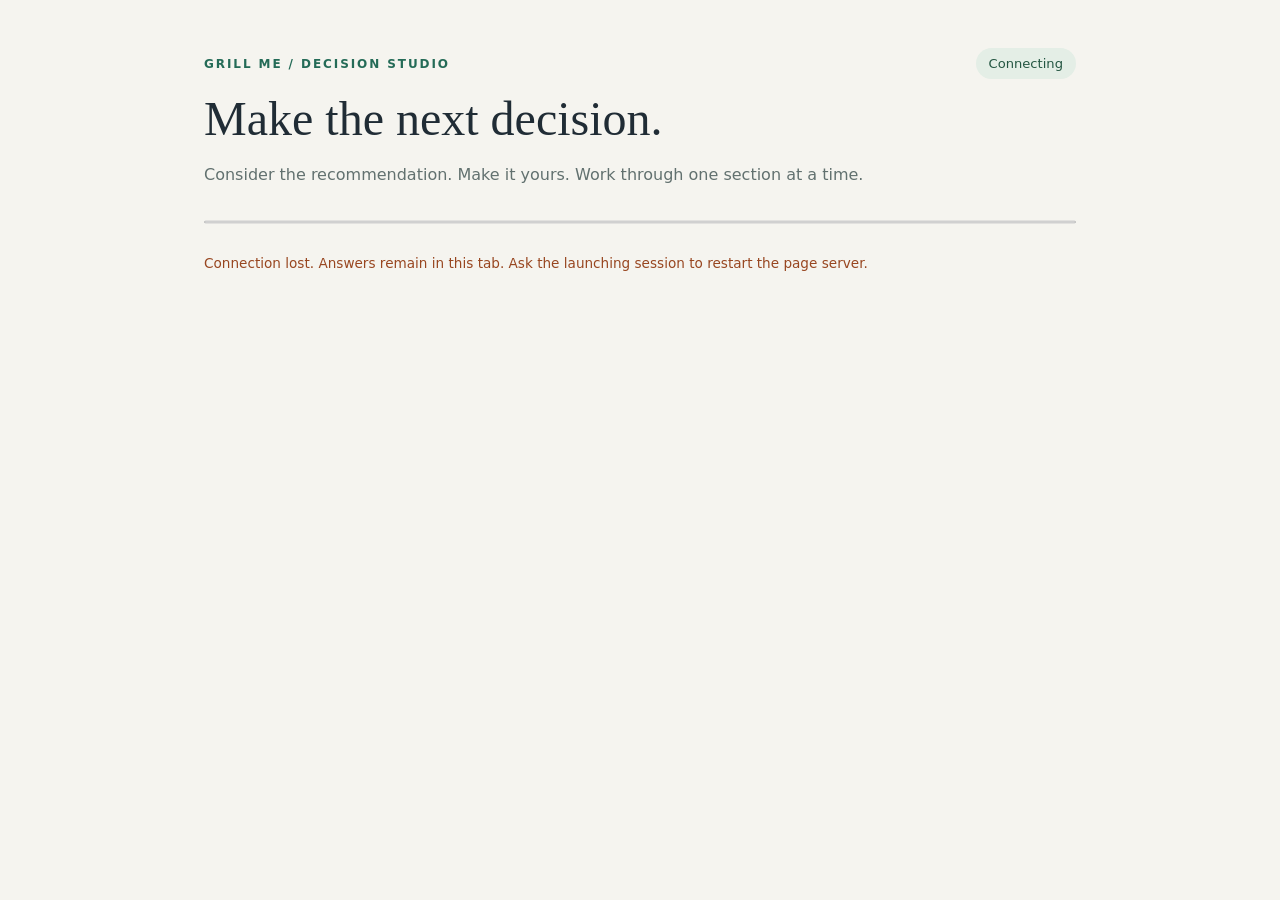
==== skills/grill-me-html/assets/index.html @ 187deed4 "Add browser grilling with stored answers and session recovery" ====
<!doctype html>
<html lang="en">
<head>
<meta charset="utf-8">
<meta name="viewport" content="width=device-width, initial-scale=1">
<title>Grill me · Decision studio</title>
<style>
:root{font-family:Inter,ui-sans-serif,system-ui,sans-serif;color:#202c35;background:#f5f4ef;font-size:16px;--accent:#246b57;--muted:#62716f;--line:#dce2da}
*{box-sizing:border-box}body{margin:0}main{max-width:920px;margin:auto;padding:48px 24px 100px}header{margin-bottom:30px}.eyebrow{font-size:.75rem;letter-spacing:.16em;text-transform:uppercase;color:var(--accent);font-weight:750}h1{font-family:Georgia,serif;font-weight:400;font-size:clamp(2rem,5vw,3rem);margin:12px 0}h2{font-size:1.5rem;line-height:1.3;margin:16px 0}p{line-height:1.65}.muted{color:var(--muted)}.topline,.row{display:flex;gap:12px;align-items:center;justify-content:space-between;flex-wrap:wrap}.badge{background:#e4eee6;border-radius:20px;padding:8px 13px;font-size:.82rem;color:#245642}.estimate{font-size:.88rem;color:var(--muted);margin-top:18px}progress{width:100%;height:6px;accent-color:var(--accent);margin-top:10px}#connection{font-size:.85rem;color:#984620;min-height:1.2em}#history{max-height:280px;overflow:auto;margin:24px 0;scrollbar-width:thin}details{border:1px solid var(--line);border-radius:12px;background:#fcfcf8;margin:8px 0;padding:12px 16px}summary{cursor:pointer;font-size:.9rem;line-height:1.5}summary span{color:var(--muted)}.past-answer{border-top:1px solid var(--line);padding-top:12px;margin-top:12px}.prose{white-space:pre-wrap;overflow-wrap:anywhere;line-height:1.65}nav{display:flex;gap:8px;overflow:auto;padding:4px 0 18px}button{font:inherit;cursor:pointer;border-radius:9px;border:1px solid var(--line);background:white;padding:11px 17px;color:inherit}button:hover{border-color:var(--accent)}button:focus-visible,textarea:focus-visible,summary:focus-visible{outline:3px solid #71aa97;outline-offset:3px}button:disabled{opacity:.45;cursor:default}nav button{padding:8px 12px;white-space:nowrap}nav button[aria-current="step"]{background:var(--accent);color:white;border-color:var(--accent)}nav button.answered:not([aria-current="step"]){background:#e4eee6}.card{border:1px solid var(--line);border-radius:20px;padding:32px;background:#fffefa;box-shadow:0 14px 45px #243b2c08}.recommendation{border-left:3px solid var(--accent);background:#eef3ec;border-radius:0 10px 10px 0;padding:18px 20px;margin:24px 0}.recommendation p{margin:8px 0 16px}.label{font-weight:650;font-size:.85rem}textarea{display:block;resize:vertical;width:100%;min-height:145px;border:1px solid #bccac1;border-radius:10px;padding:14px;margin-top:10px;font:inherit;line-height:1.6;background:white}footer{border-top:1px solid var(--line);padding-top:22px;margin-top:25px}.primary{background:var(--accent);color:white;border-color:var(--accent)}#answer-status{font-size:.85rem;color:var(--accent);min-height:1.4em;margin-top:10px}#error{color:#a42a24;white-space:pre-wrap}#waiting{text-align:center;padding:45px 20px}.pulse{display:inline-block;width:9px;height:9px;border-radius:50%;background:var(--accent);margin-right:7px}#completion{border-left:3px solid var(--accent);padding:8px 24px;margin:25px 0}[hidden]{display:none!important}@media(max-width:600px){main{padding:25px 16px 60px}.card{padding:22px 18px}.row button{flex:1}#history{max-height:220px}}
pre{white-space:pre-wrap;overflow-wrap:anywhere;font-size:.8rem;line-height:1.6;background:#eef1eb;padding:14px;border-radius:8px}#recovery{margin-top:28px}#recovery p{font-size:.9rem}#recovery code{overflow-wrap:anywhere}
</style>
</head>
<body>
<main>
<header>
<div class="topline"><div class="eyebrow">Grill me / Decision studio</div><span class="badge" id="phase">Connecting</span></div>
<h1 id="title">Make the next decision.</h1>
<p class="muted">Consider the recommendation. Make it yours. Work through one section at a time.</p>
<div class="estimate" id="estimate"></div><progress id="progress" value="0" max="1" aria-label="Answered questions in this section"></progress>
</header>
<div id="connection" role="status" aria-live="polite"></div>
<div id="history" aria-label="Completed sections"></div>
<section id="active" hidden>
<div class="topline"><div class="eyebrow" id="section-title"></div><span class="muted" id="count"></span></div>
<nav id="nav" aria-label="Questions"></nav>
<div class="card">
<div class="eyebrow" id="question-number"></div>
<h2 id="question-title" tabindex="-1"></h2>
<div class="prose" id="question-body"></div>
<div class="recommendation"><div class="label">Agent’s recommendation</div><p class="prose" id="recommendation"></p><button id="accept" type="button">Accept recommendation</button></div>
<label class="label" for="response">Or write your own response</label>
<textarea id="response" placeholder="Your decision, changes, or uncertainty…"></textarea>
<div id="answer-status" role="status" aria-live="polite"></div>
<footer><div class="row"><button id="previous" type="button">← Previous</button><button id="next" type="button">Next question →</button><button id="submit" class="primary" type="button" hidden>Send section to agent →</button></div></footer>
</div>
</section>
<section id="waiting" hidden><p><span class="pulse"></span><strong id="waiting-title">Answers saved. Waiting for your agent.</strong></p><p class="muted" id="waiting-copy">The next section appears automatically. If your agent stops, use the resume command below.</p></section>
<section id="completion" hidden><h2>Shared understanding</h2><div class="prose" id="summary"></div></section>
<details id="recovery" hidden>
<summary><strong>Agent paused? Resume your session</strong></summary>
<p>Submitted answers stay on disk. Run this command in a terminal on the same machine.</p>
<pre id="resume-command" tabindex="0" aria-label="Resume command"></pre>
<button type="button" id="copy-resume">Copy resume command</button>
<p id="resume-note" class="muted"></p>
<div id="picker-prompt" hidden><p>After you select the original session, paste this message:</p><pre id="resume-prompt"></pre></div>
<p>Readable answers: <code id="transcript-path"></code><br>Stored interview: <code id="answers-path"></code></p>
<details><summary>Restart the page server</summary><pre id="restart-command"></pre></details>
</details>
<p id="error" role="alert"></p>
</main>
<script src="app.js"></script>
</body>
</html>
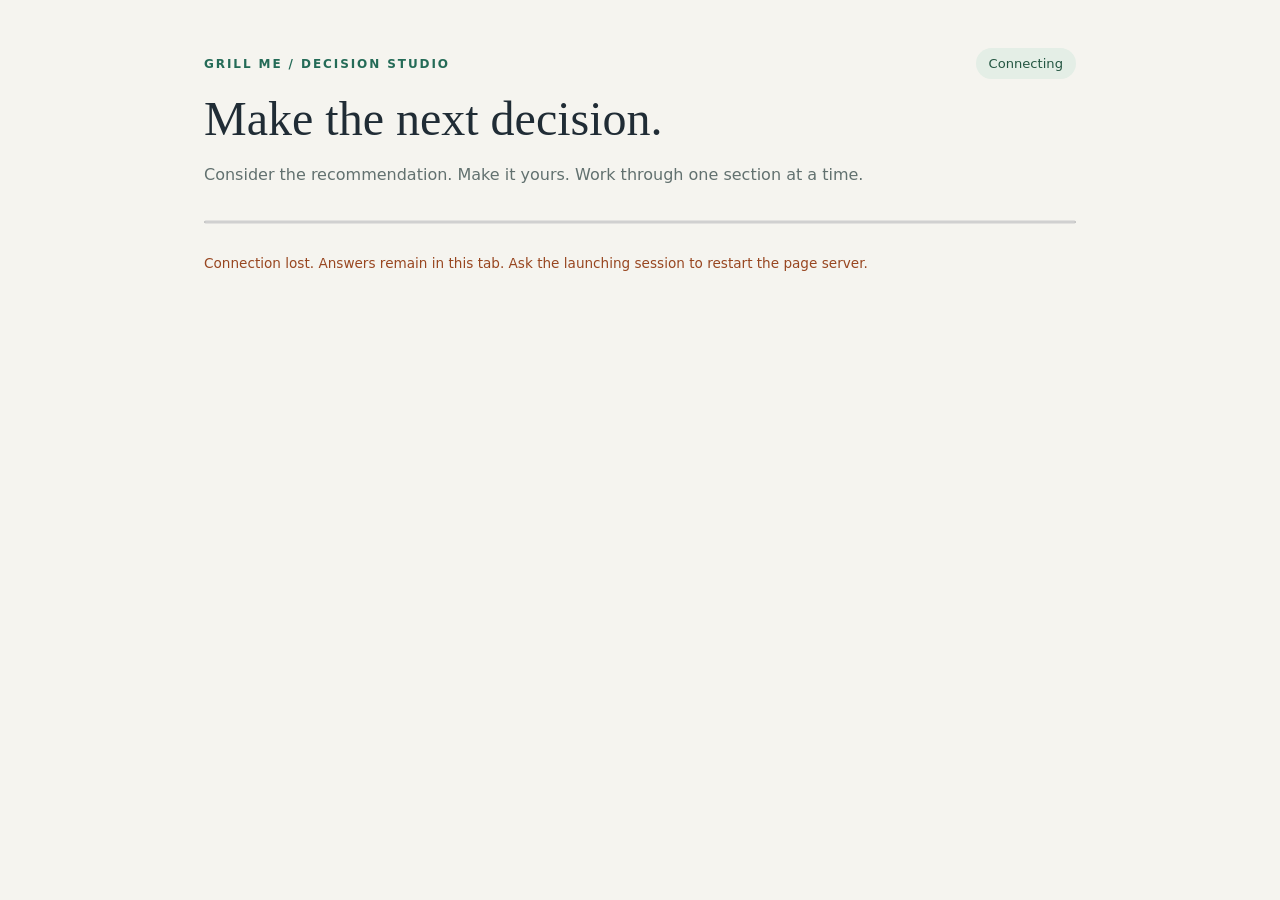
==== commit 12469416: "Advance interview answers and require shared page assets" ====
--- a/skills/grill-me-html/assets/index.html
+++ b/skills/grill-me-html/assets/index.html
@@ -29,7 +29,8 @@
 <div class="prose" id="question-body"></div>
 <div class="recommendation"><div class="label">Agent’s recommendation</div><p class="prose" id="recommendation"></p><button id="accept" type="button">Accept recommendation</button></div>
 <label class="label" for="response">Or write your own response</label>
-<textarea id="response" placeholder="Your decision, changes, or uncertainty…"></textarea>
+<p class="muted" id="response-help">Enter advances. Shift+Enter adds a new line. On the last answer, select Send section to agent.</p>
+<textarea aria-describedby="response-help" id="response" placeholder="Your decision, changes, or uncertainty…"></textarea>
 <div id="answer-status" role="status" aria-live="polite"></div>
 <footer><div class="row"><button id="previous" type="button">← Previous</button><button id="next" type="button">Next question →</button><button id="submit" class="primary" type="button" hidden>Send section to agent →</button></div></footer>
 </div>
